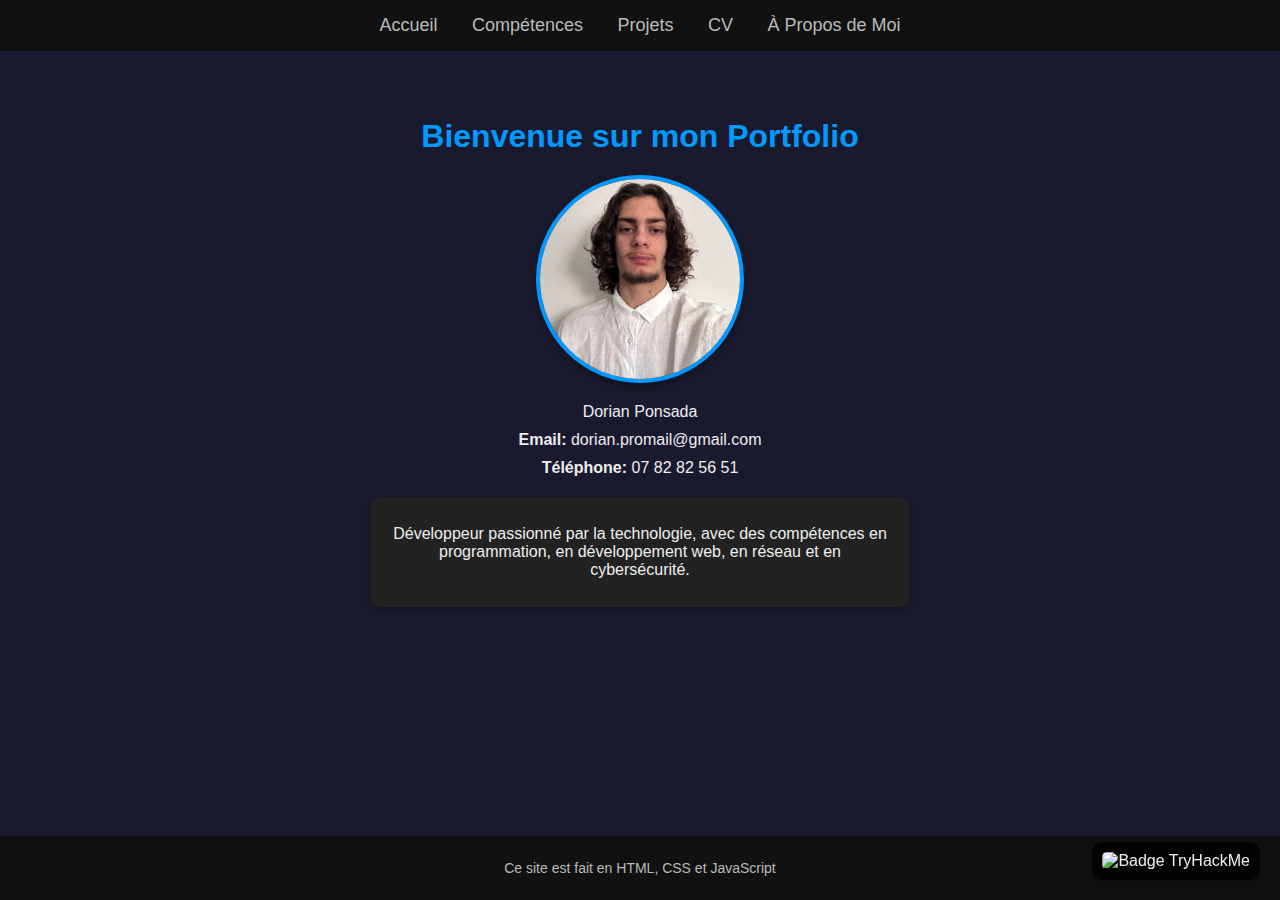
==== index.html @ 4db046ad "Add files via upload" ====
<!DOCTYPE html>
<html lang="fr">
<head>
    <meta charset="UTF-8">
    <meta name="viewport" content="width=device-width, initial-scale=1.0">
    <title>Accueil</title>
    <link rel="stylesheet" href="style.css">
    <link rel="icon" href="assets\briefcase.png" type="image/x-icon">
</head>
<body>
    <header>
        <nav>
            <a href="index.html">Accueil</a>
            <a href="competences.html">Compétences</a>
            <a href="projets.html">Projets</a>
            <a href="cv.html">CV</a>
            <a href="a_propos.html">À Propos de Moi</a>
        </nav>
    </header>
    
    <section id="accueil" class="section">
        <h2>Bienvenue sur mon Portfolio</h2>
        <div class="profile-container">
            <img src="assets\photo cv.jpg" alt="Photo de profil" class="profile-photo">
        </div>

        <div class="contact-info">
            <p>Dorian Ponsada</p>
            <p><strong>Email:</strong> dorian.promail@gmail.com</p>
            <p><strong>Téléphone:</strong> 07 82 82 56 51</p>
        </div>

        <div class="info-section">
            <p>Développeur passionné par la technologie, avec des compétences en programmation, en développement web, en réseau et en cybersécurité.</p>
        </div>

        <div class="badge-container">
            <img src="https://tryhackme-badges.s3.amazonaws.com/dorian.ponsada.png" alt="Badge TryHackMe">
        </div>
    </section>

    <footer>
        <p>Ce site est fait en HTML, CSS et JavaScript</p>
    </footer>
</body>
</html>
---- style.css ----
/* Style global */
body {
    font-family: Arial, sans-serif;
    color: #eee;
    background-color: #1a1a2e;
    display: flex;
    flex-direction: column;
    min-height: 100vh;
    margin: 0;
}

/* Header centré */
header {
    text-align: center;
    background-color: #111;
    padding: 15px 0;
}

header nav a {
    color: #bbb;
    text-decoration: none;
    padding: 0 15px;
    font-size: 18px;
}

header nav a:hover {
    color: #09f;
    transition: color 0.3s;
}

/* Section générale centrée */
.section {
    flex: 1;
    display: flex;
    flex-direction: column;
    align-items: center;
    text-align: center;
    padding-bottom: 50px; /* Espace pour le footer */
}

/* Section Accueil */
#accueil {
    display: flex;
    flex-direction: column;
    align-items: center;
    text-align: center;
    padding: 40px 20px;
    color: #eee;
}

#accueil h2 {
    font-size: 32px;
    color: #09f;
    margin-bottom: 20px;
}

.profile-container {
    display: flex;
    justify-content: center;
    align-items: center;
    width: 200px;
    height: 200px;
    border: 4px solid #09f;
    border-radius: 50%;
    overflow: hidden;
    margin-bottom: 15px;
    box-shadow: 0 4px 10px rgba(0, 0, 0, 0.3); /* Ajout d'une ombre */
}

.profile-photo {
    width: 100%;
    height: auto;
    object-fit: cover;
}

/* Style pour les informations personnelles */
.info-section {
    margin-top: 15px;
    background-color: #222;
    padding: 20px;
    border-radius: 10px;
    max-width: 500px;
    width: 100%;
    box-shadow: 0 4px 8px rgba(0, 0, 0, 0.2);
}

.info-section p {
    margin: 8px 0;
    font-size: 16px;
}

.contact-info {
    display: flex;
    flex-direction: column;
    align-items: center;
}

.contact-info p {
    margin: 5px 0;
}

/* Style pour le badge TryHackMe */
.badge-container {
    position: fixed;
    bottom: 20px;
    right: 20px;
    background-color: rgba(0, 0, 0, 0.8);
    padding: 10px;
    border-radius: 10px;
    box-shadow: 0 4px 10px rgba(0, 0, 0, 0.3);
    z-index: 100;
}

.badge-container img {
    width: 300px; /* Taille du badge agrandie */
    height: auto;
    border-radius: 5px;
}

/* Section Compétences */
#competences h2 {
    font-size: 28px;
    margin-bottom: 20px;
    color: #09f;
}

.competence-list {
    display: flex;
    flex-wrap: wrap;
    gap: 15px;
    justify-content: center;
    max-width: 800px;
}

.competence-item {
    background-color: #222;
    border: 2px solid #09f;
    padding: 15px 20px;
    border-radius: 8px;
    text-align: center;
    font-size: 18px;
    transition: transform 0.3s, background-color 0.3s;
    width: 150px;
    box-shadow: 0 4px 8px rgba(0, 0, 0, 0.3);
}

.competence-item a {
    color: #eee;
    text-decoration: none;
}

.competence-item:hover {
    transform: scale(1.1);
    background-color: #333;
}

.competence-item a:hover {
    color: #09f;
}

/* Section Projets */
#projets {
    display: flex;
    flex-direction: column;
    align-items: center;
    margin: 20px 0;
}

.projects-container {
    display: flex;
    justify-content: space-between; /* Espacement entre les projets */
    width: 80%; /* Largeur de la zone des projets */
    margin: 20px auto; /* Centre le conteneur */
}

.project {
    width: 45%; /* Largeur de chaque projet */
    background-color: #222;
    border-radius: 8px;
    padding: 10px;
    box-shadow: 0 4px 8px rgba(0, 0, 0, 0.3);
}

.project img {
    width: 100%; /* Rendre la vidéo responsive */
    height: auto; /* Conserver le ratio d'aspect */
    border-radius: 5px; /* Coins arrondis pour la vidéo */
}

.project p {
    margin-top: 10px; /* Espace au-dessus de la description */
    color: #bbb; /* Couleur de la description pour qu'elle se distingue */
    font-size: 16px; /* Taille de la police de la description */
    text-align: center; /* Centre la description */
}

/* Footer centré en bas */
footer {
    background-color: #111;
    color: #bbb;
    text-align: center;
    padding: 10px 0;
    position: fixed;
    bottom: 0;
    width: 100%;
    left: 0;
    font-size: 14px;
}

/* Animation au survol des liens dans le header */
nav a {
    position: relative;
    transition: color 0.3s;
}

nav a::before {
    content: '';
    position: absolute;
    width: 0;
    height: 2px;
    background-color: #09f;
    bottom: -3px;
    left: 50%;
    transition: width 0.3s, left 0.3s;
}

nav a:hover::before {
    width: 100%;
    left: 0;
}

.text-box {
    margin-top: 20px; /* Espace au-dessus de la boîte de texte */
    padding: 20px;
    background-color: #222; /* Couleur de fond de la boîte */
    border: 2px solid #09f; /* Bordure de la boîte */
    border-radius: 8px; /* Coins arrondis */
    color: #eee; /* Couleur du texte */
    max-width: 800px; /* Largeur maximum de la boîte */
    text-align: center; /* Centrer le texte */
    margin-left: auto; /* Centrer la boîte horizontalement */
    margin-right: auto; /* Centrer la boîte horizontalement */
}

h2{
    color: #09f;
}

/* Style pour la box de la page À Propos */
.about-box {
    max-width: 800px; /* Largeur maximale de la boîte */
    margin: 20px auto; /* Centrage de la boîte */
    padding: 20px;
    border: 2px solid #09f; /* Bordure de couleur bleue */
    border-radius: 10px;
    background-color: #222; /* Fond sombre */
    color: #eee; /* Couleur de texte claire */
    box-shadow: 0 4px 8px rgba(0, 0, 0, 0.3); /* Ombre pour donner du relief */
    text-align: left; /* Alignement du texte à gauche */
}

.about-box h2 {
    font-size: 24px;
    color: #09f;
    margin-bottom: 15px;
    text-align: center;
}

.about-box p {
    line-height: 1.6;
    margin-bottom: 15px;
    color: #ddd;
}

.about-box p:last-child {
    margin-bottom: 0;
}
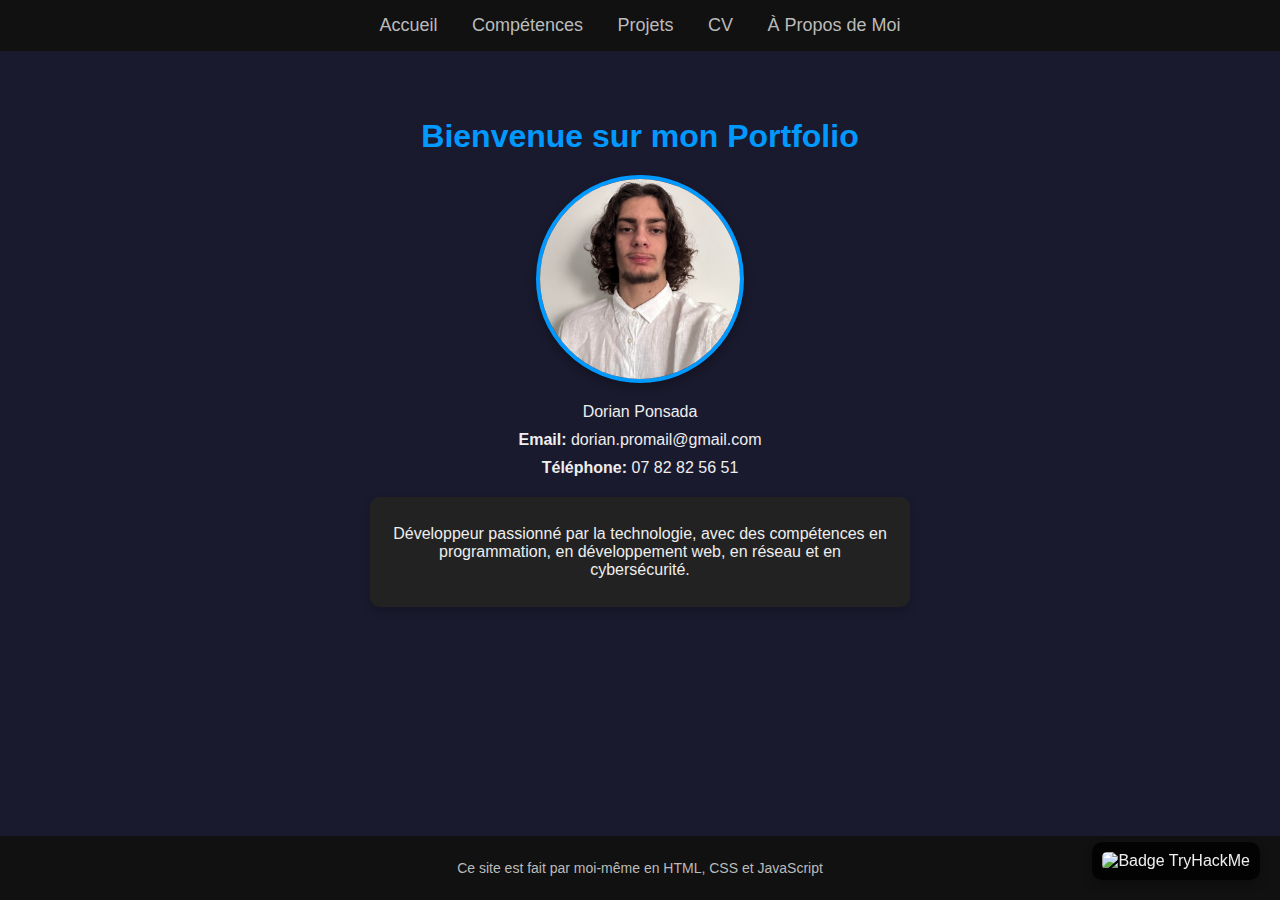
==== commit d5c9d113: "Update index.html" ====
--- a/index.html
+++ b/index.html
@@ -40,7 +40,7 @@
     </section>
 
     <footer>
-        <p>Ce site est fait en HTML, CSS et JavaScript</p>
+        <p>Ce site est fait par moi-même en HTML, CSS et JavaScript</p>
     </footer>
 </body>
 </html>
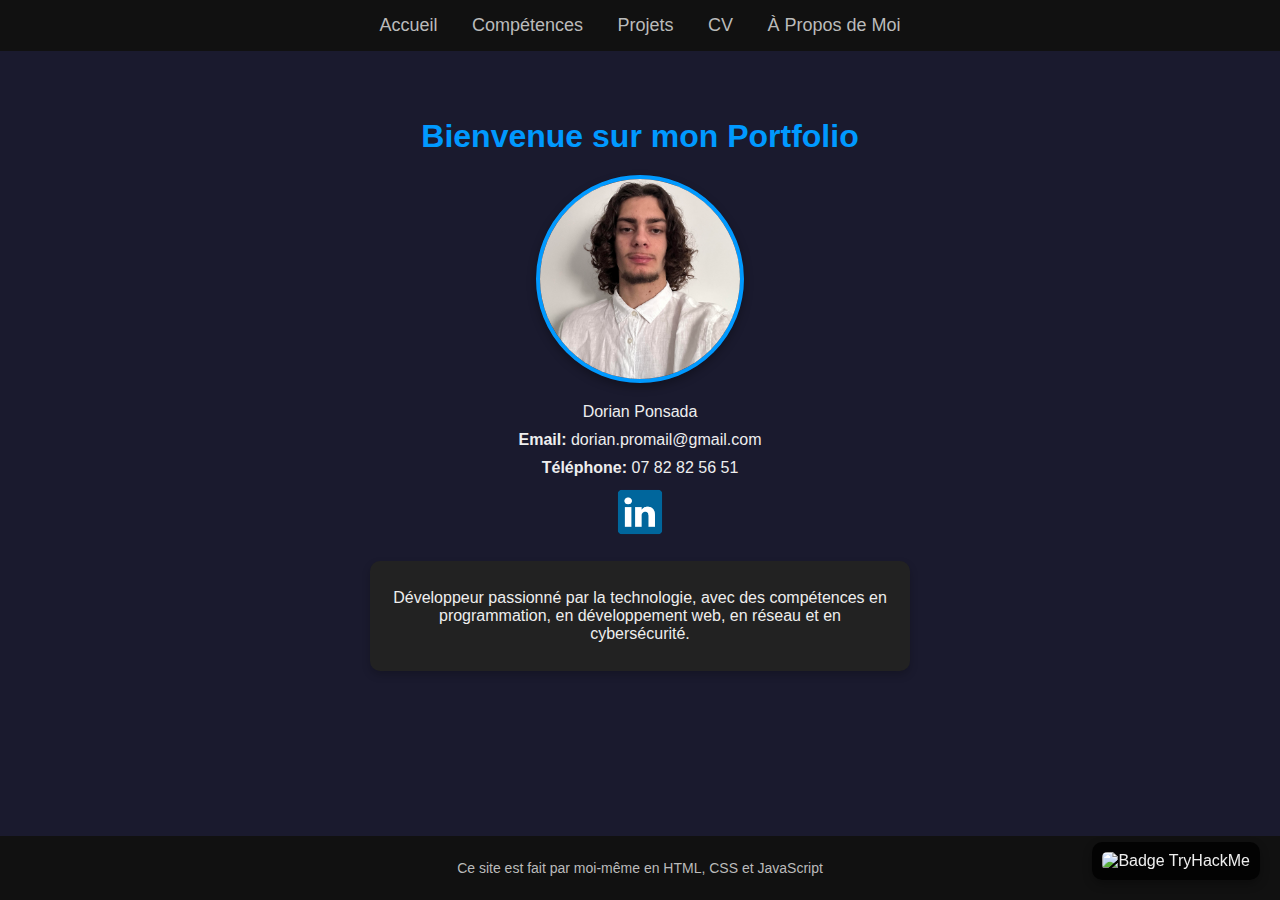
==== commit fb6ae4ce: "Update index.html" ====
--- a/index.html
+++ b/index.html
@@ -28,6 +28,11 @@
             <p>Dorian Ponsada</p>
             <p><strong>Email:</strong> dorian.promail@gmail.com</p>
             <p><strong>Téléphone:</strong> 07 82 82 56 51</p>
+            <p>
+                <a href="https://www.linkedin.com/in/dorian-ponsada-1638762ba/" target="_blank">
+                    <img src="assets/linkedin.png" alt="Lien vers mon LinkedIn" class="link-image">
+                </a>
+            </p>
         </div>
 
         <div class="info-section">
--- a/style.css
+++ b/style.css
@@ -97,6 +97,11 @@
 
 .contact-info p {
     margin: 5px 0;
+}
+
+.link-image{
+    width: 50px;
+    height: 50px;
 }
 
 /* Style pour le badge TryHackMe */
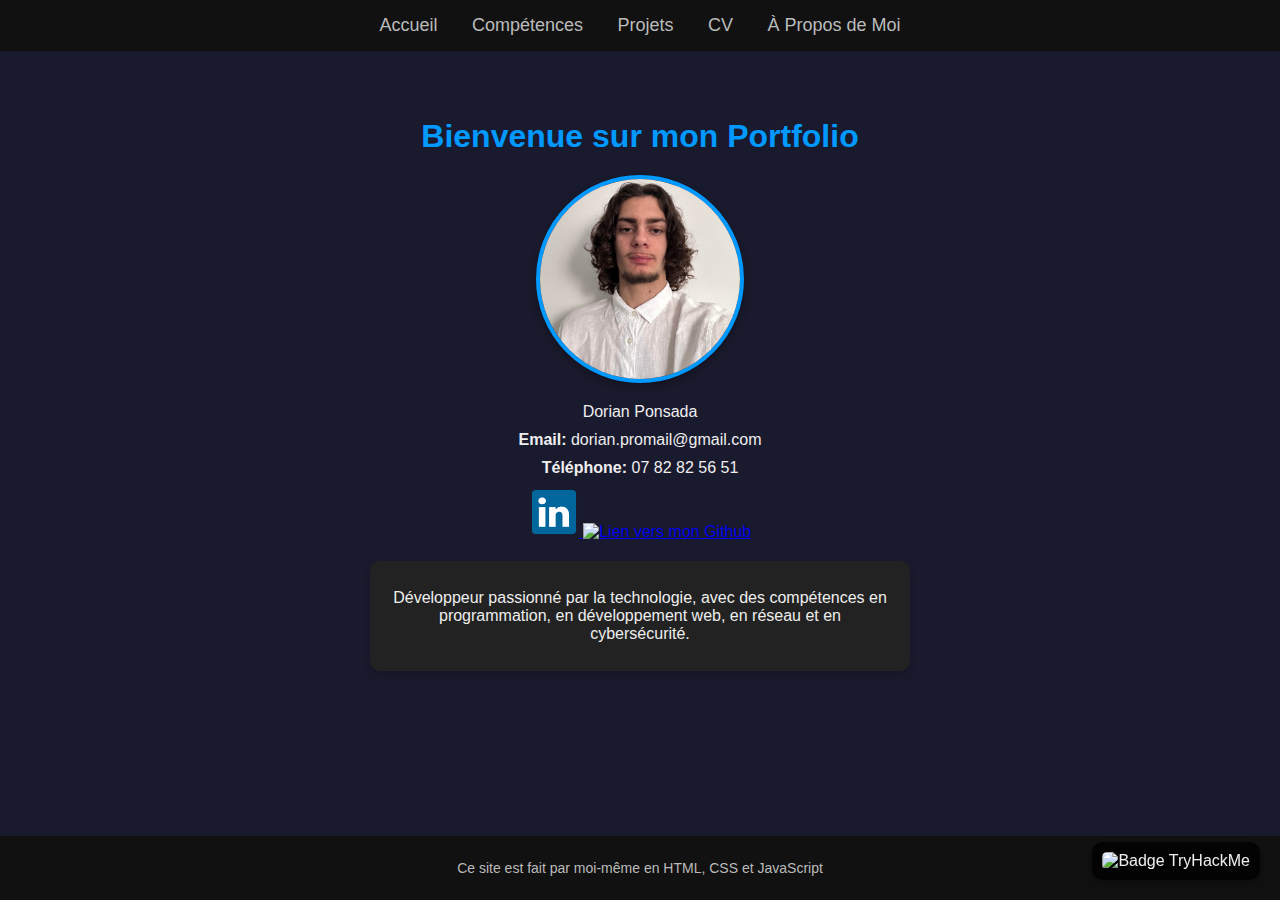
==== commit 235a7be9: "Update index.html" ====
--- a/index.html
+++ b/index.html
@@ -6,6 +6,16 @@
     <title>Accueil</title>
     <link rel="stylesheet" href="style.css">
     <link rel="icon" href="assets\briefcase.png" type="image/x-icon">
+    
+<!-- Google tag (gtag.js) -->
+    <script async src="https://www.googletagmanager.com/gtag/js?id=G-XGNN0KK74L"></script>
+    <script>
+      window.dataLayer = window.dataLayer || [];
+      function gtag(){dataLayer.push(arguments);}
+      gtag('js', new Date());
+      gtag('config', 'G-XGNN0KK74L');
+    </script>
+    
 </head>
 <body>
     <header>
@@ -32,6 +42,10 @@
                 <a href="https://www.linkedin.com/in/dorian-ponsada-1638762ba/" target="_blank">
                     <img src="assets/linkedin.png" alt="Lien vers mon LinkedIn" class="link-image">
                 </a>
+
+                <a href="https://github.com/dorixnlelxphant" target="_blank">
+                    <img src="assets/git-logo.png" alt="Lien vers mon Github" class="link-image">
+                </a>
             </p>
         </div>
 
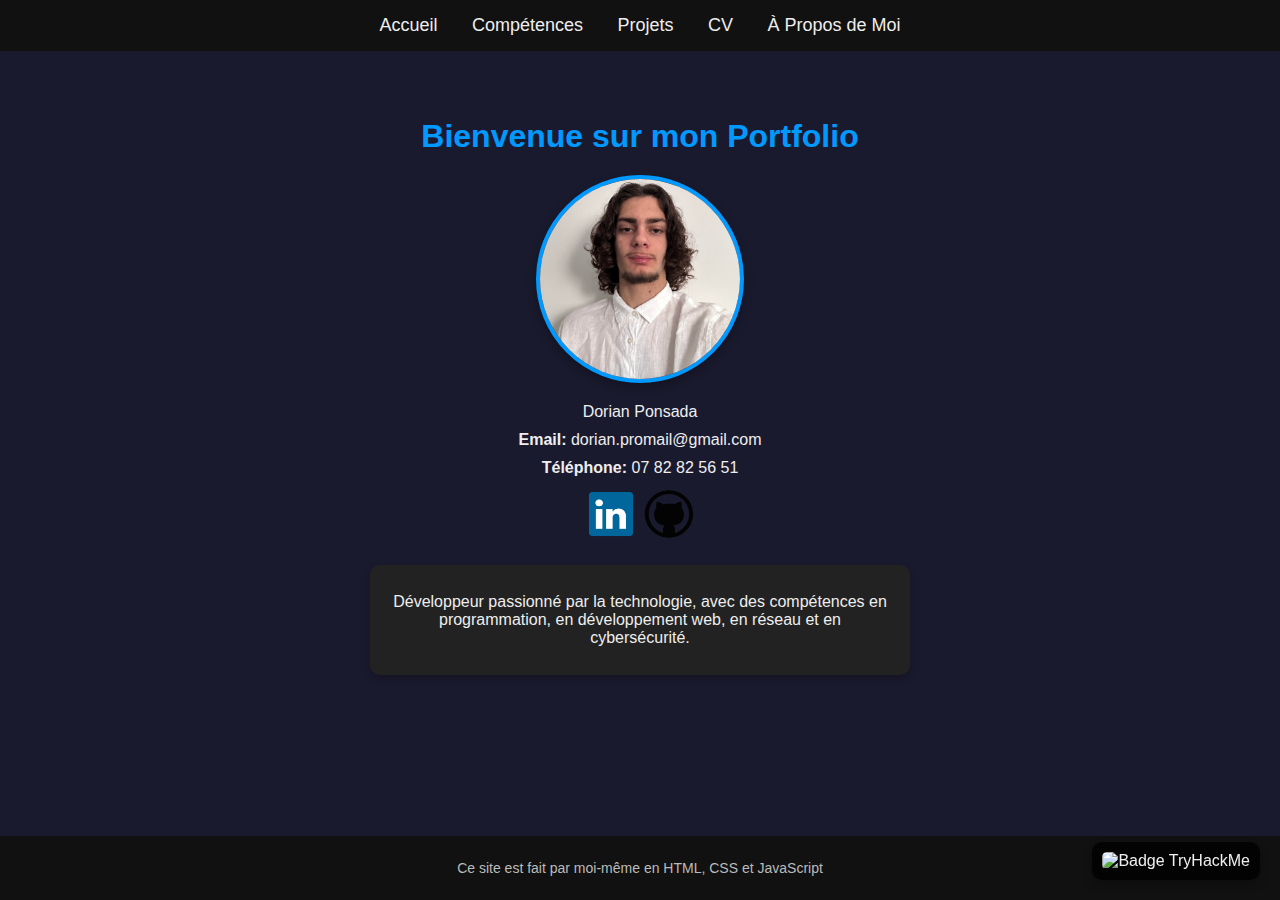
==== commit b735f1bf: "Update index.html" ====
--- a/index.html
+++ b/index.html
@@ -54,7 +54,9 @@
         </div>
 
         <div class="badge-container">
-            <img src="https://tryhackme-badges.s3.amazonaws.com/dorian.ponsada.png" alt="Badge TryHackMe">
+            <a href="https://tryhackme.com/r/p/dorian.ponsada" target="_blank">
+                <img src="https://tryhackme-badges.s3.amazonaws.com/dorian.ponsada.png" alt="Badge TryHackMe">
+            </a>
         </div>
     </section>
 
--- a/style.css
+++ b/style.css
@@ -102,6 +102,14 @@
 .link-image{
     width: 50px;
     height: 50px;
+    margin: 2px;
+}
+
+a:-webkit-any-link {
+    color: inherit;
+    text-decoration: none;
+    outline: none;
+    border: none;
 }
 
 /* Style pour le badge TryHackMe */
